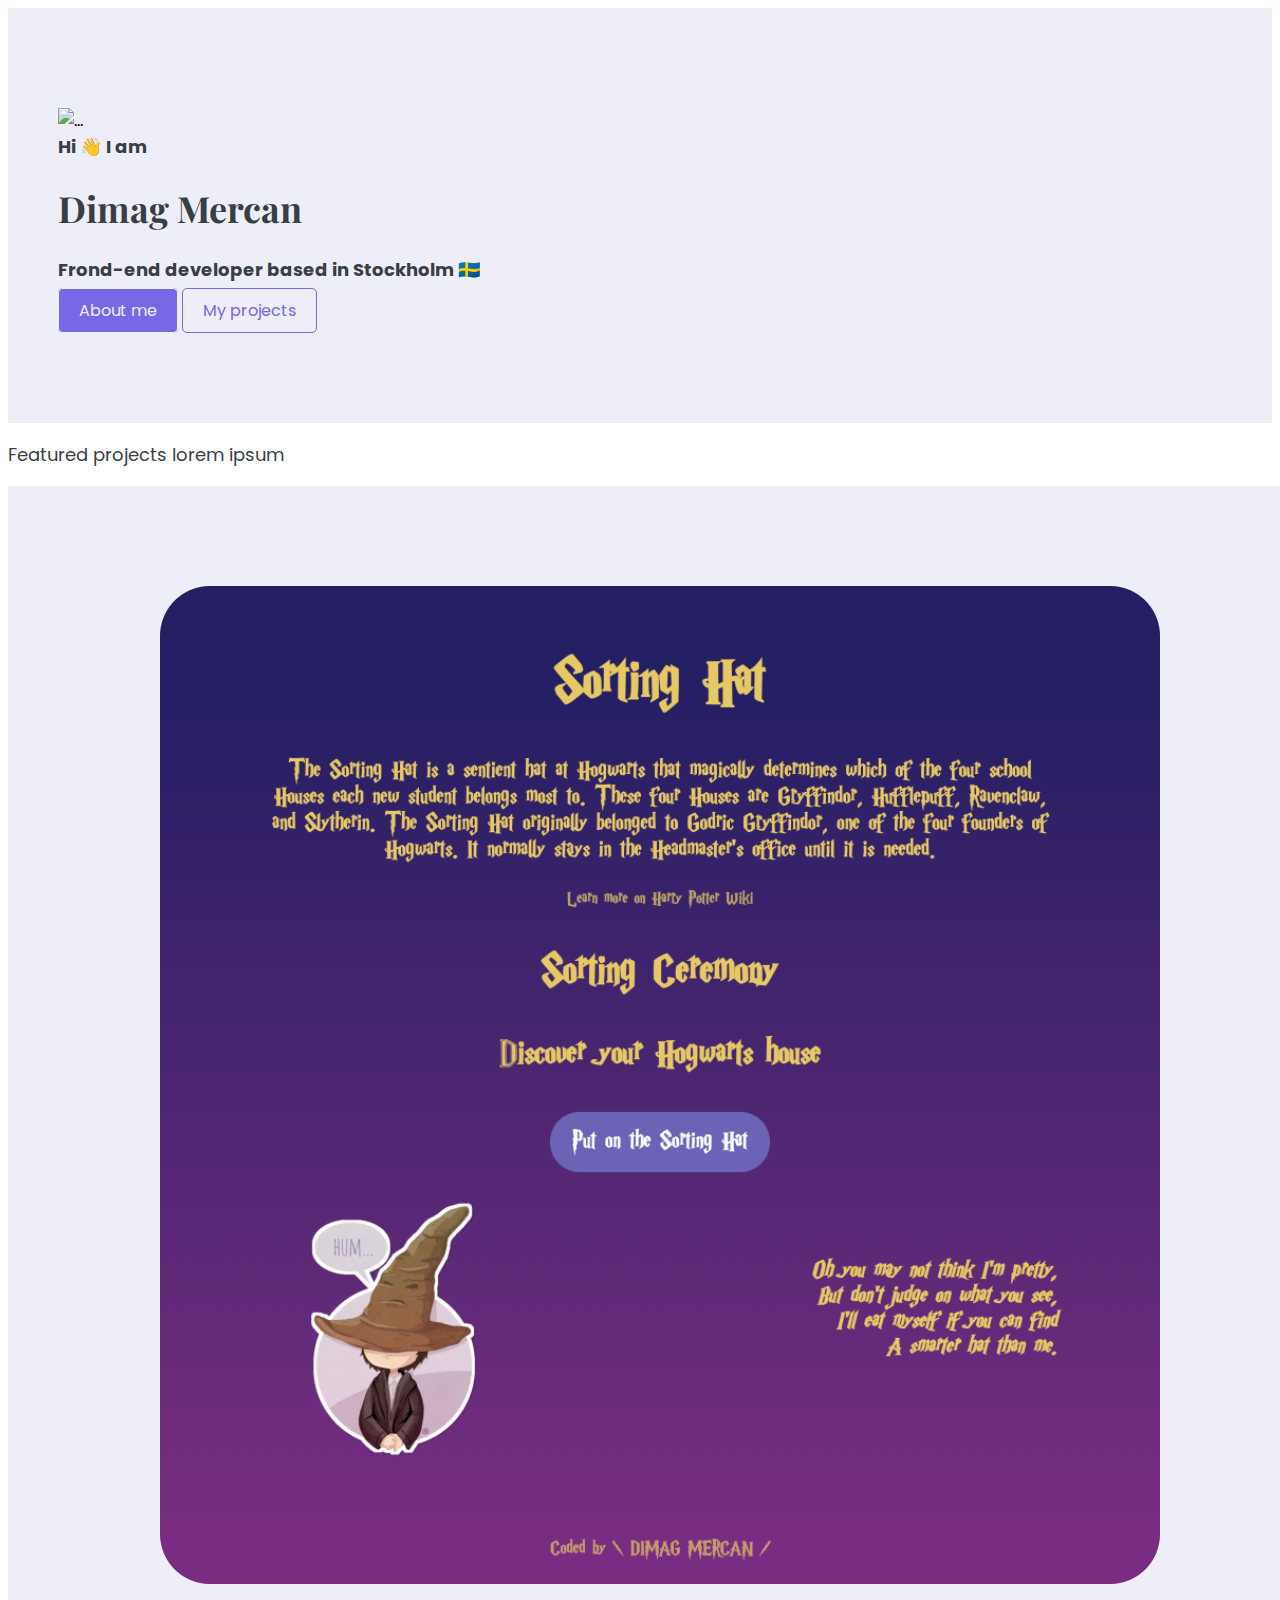
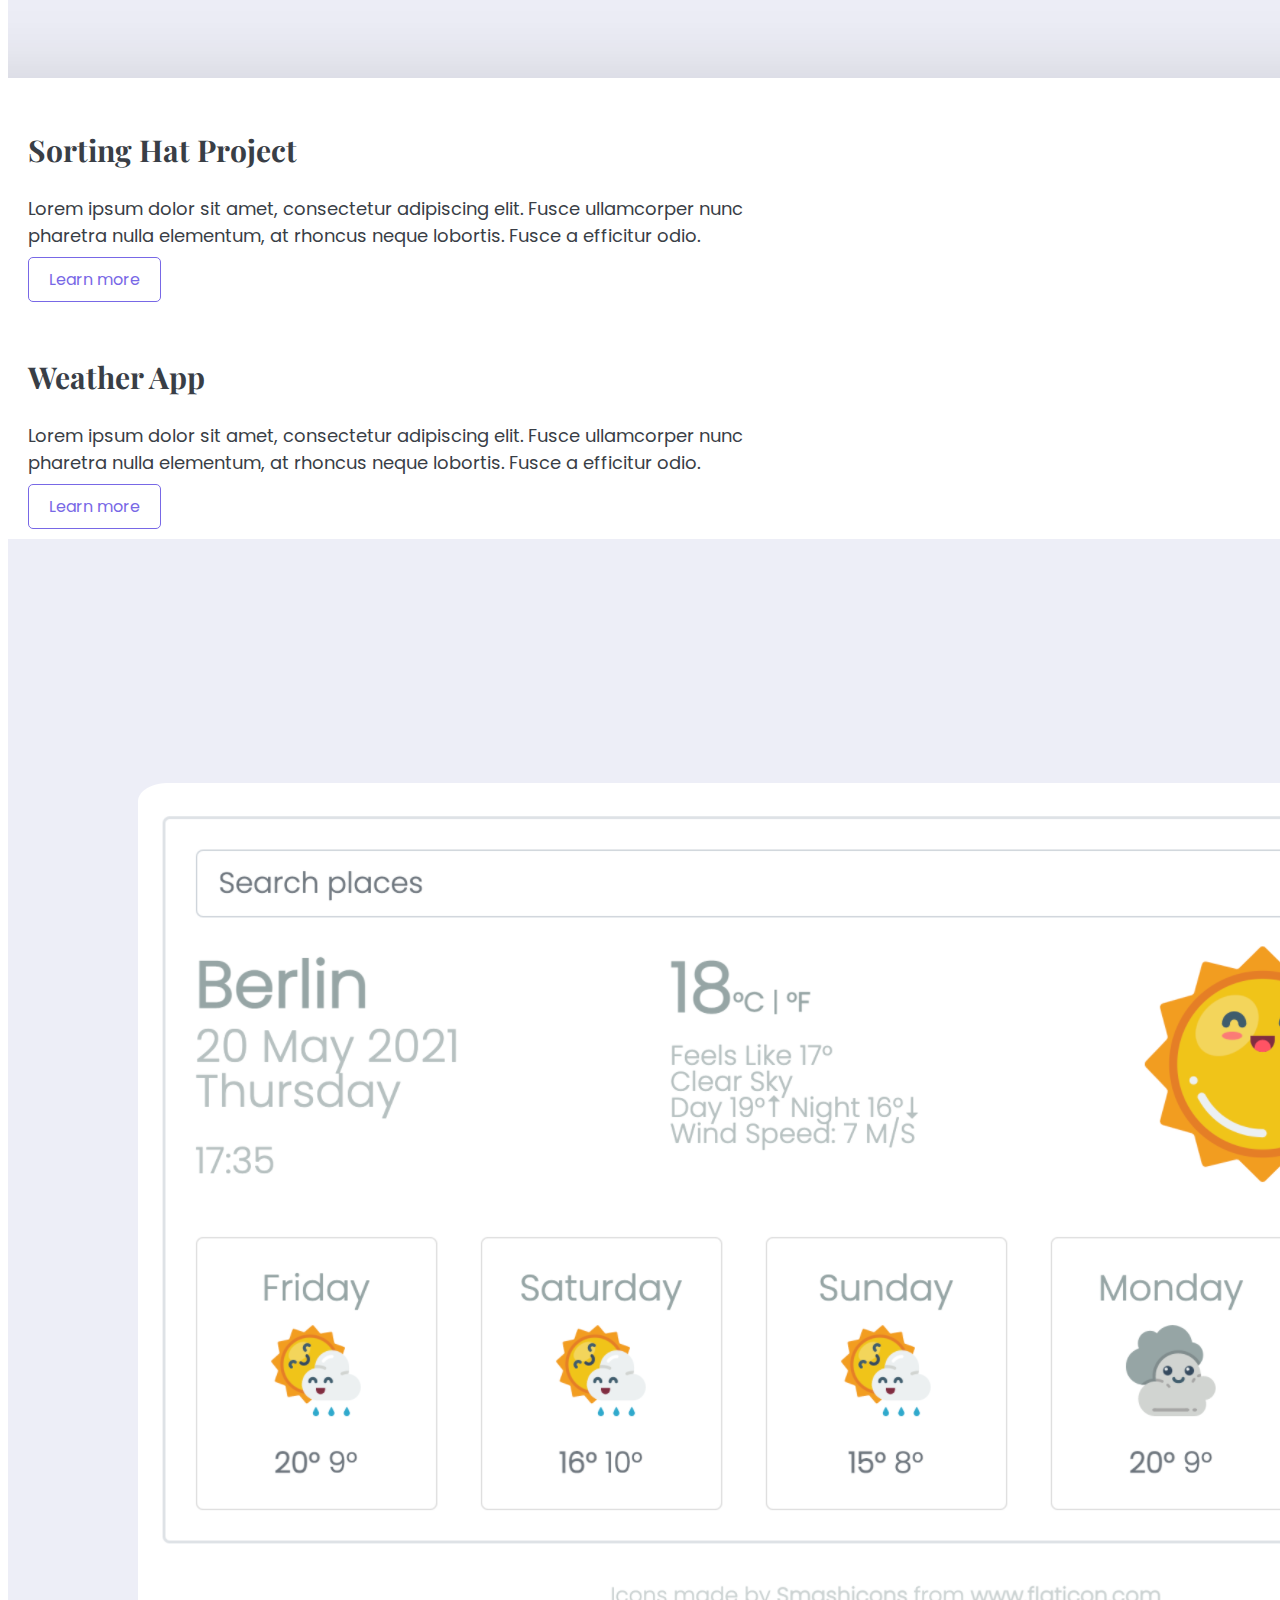
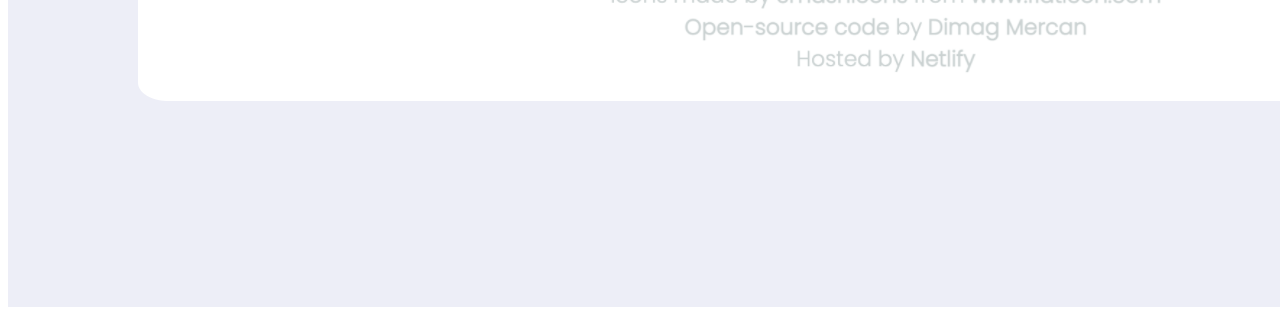
==== index.html @ 875bec89 "Created about page" ====
<!DOCTYPE html>
<html lang="en">
  <head>
    <meta charset="UTF-8" />
    <meta http-equiv="X-UA-Compatible" content="IE=edge" />
    <meta name="viewport" content="width=device-width, initial-scale=1.0" />
    <link
      href="https://cdn.jsdelivr.net/npm/bootstrap@5.0.1/dist/css/bootstrap.min.css"
      rel="stylesheet"
      integrity="sha384-+0n0xVW2eSR5OomGNYDnhzAbDsOXxcvSN1TPprVMTNDbiYZCxYbOOl7+AMvyTG2x"
      crossorigin="anonymous"
    />
    <link rel="preconnect" href="https://fonts.gstatic.com" />
    <link
      href="https://fonts.googleapis.com/css2?family=Playfair+Display:wght@700&family=Poppins:wght@500;700&display=swap"
      rel="stylesheet"
    />
    <link rel="stylesheet" href="style.css" />
    <script
      src="https://kit.fontawesome.com/9f5682152b.js"
      crossorigin="anonymous"
    ></script>
    <title>Dimag Mercan | Front-end develoment portfolio</title>
  </head>
  <body>
    <div class="hero">
      <div class="row">
        <div class="col d-none d-lg-block mt-3">
          <img
            src="https://i.picsum.photos/id/1038/200/200.jpg?hmac=H5HUzcu1mnVoapNKQB4L0bitWDrUhwiYuke8QItf9ng"
            class="img-fluid mb-3 ps-3"
            alt="..."
          />
        </div>

        <div class="col mt-3">
          <div class="hero-desc">
            <p>Hi 👋 I am</p>
            <h1>Dimag Mercan</h1>
            <h2>Frond-end developer based in Stockholm 🇸🇪</h2>
            <div class="buttons mt-4 mb-4">
              <a href="/about.html" class="btn primary-button">About me</a>
              <a href="#" class="btn secondary-button">My projects</a>
            </div>
          </div>
        </div>
      </div>
    </div>

    <div class="container mt-3">
      <p class="text-center m-5">Featured projects lorem ipsum</p>

      <div class="content">
        <div class="row mb-5">
          <div class="col d-none d-lg-block">
            <img
              src="images/projects/sortingHat.png"
              class="img-fluid mb-3 ps-3"
              alt="sorting hat project image"
            />
          </div>
          <div class="col">
            <div class="project-desc">
              <h2 class="mb-3">Sorting Hat Project</h2>
              <p class="text-muted">
                Lorem ipsum dolor sit amet, consectetur adipiscing elit. Fusce
                ullamcorper nunc pharetra nulla elementum, at rhoncus neque
                lobortis. Fusce a efficitur odio.
              </p>
              <a href="#" class="btn secondary-button mt-3">Learn more</a>
            </div>
          </div>
        </div>
      </div>
      <div class="row">
          <div class="col">
            <div class="project-desc">
              <h2 class="mb-3">Weather App</h2>
              <p class="text-muted">
                Lorem ipsum dolor sit amet, consectetur adipiscing elit. Fusce
                ullamcorper nunc pharetra nulla elementum, at rhoncus neque
                lobortis. Fusce a efficitur odio.
              </p>
              <a href="#" class="btn secondary-button mt-3">Learn more</a>
            </div>
          </div>
          <div class="col d-none d-lg-block">
            <img
              src="images/projects/weather.png"
              class="img-fluid mb-3 ps-3"
              alt="weather project image"
            />
          </div>
        </div>
      </div>
      
    </div>

    <script
      src="https://cdn.jsdelivr.net/npm/bootstrap@5.0.1/dist/js/bootstrap.bundle.min.js"
      integrity="sha384-gtEjrD/SeCtmISkJkNUaaKMoLD0//ElJ19smozuHV6z3Iehds+3Ulb9Bn9Plx0x4"
      crossorigin="anonymous"
    ></script>
  </body>
</html>
---- style.css ----
:root {
  --text-color: #393e46;
  --bg-color: #edeef7;
  --branding-color: #7868e6;
  --secondary-color: #b8b5ff;
  --heading-font-family: "Playfair Display", serif;
  --default-font-family: "Poppins", sans-serif;
}

body {
  font-family: var(--default-font-family);
}

h1,
h2,
h3,
h4,
h5 {
  font-family: var(--heading-font-family);
  color: var(--text-color);
}

h1 {
  font-size: 36px;
}

h2 {
  font-size: 30px;
}
p {
  color: var(--text-color);
  font-size: 18px;
  line-height: 1.5;
}

a {
  text-decoration: none;
  color: var(--branding-color);
}

a:hover {
  color: var(--secondary-color);
}
.about {
  max-width: 800px;
  line-height: 1.5;
  background-color: var(--bg-color);
}
.container {
  max-width: 800px;
}
.tech-container {
  max-width: 400px;
  margin-top: 50px;
  margin-bottom: 50px;
}

.hero {
  max-width: 100%;
  padding: 100px 50px;
  background-color: var(--bg-color);
}
.hero p {
  font-weight: bold;
  margin: 0;
}
.hero h2 {
  font-family: var(--default-font-family);
  font-size: 18px;
}
.primary-button {
  border: 1px solid;
  background-color: var(--branding-color);
  color: var(--bg-color);
  border-radius: 5px;
  padding: 10px 20px;
  font-size: 16px;
}
.secondary-button {
  border: 1px solid var(--branding-color);
  color: var(--branding-color);
  border-radius: 5px;
  padding: 10px 20px;
  font-size: 16px;
}
.project-desc {
  padding: 20px 20px;
}
.block {
  display: block;
}
.center {
  text-align: center;
}

@media (max-width: 960px) {
  h1 {
    font-size: 34px;
  }
  .hero-desc {
    text-align: center;
  }
  .project-desc {
    padding: 0;
    text-align: center;
  }
}
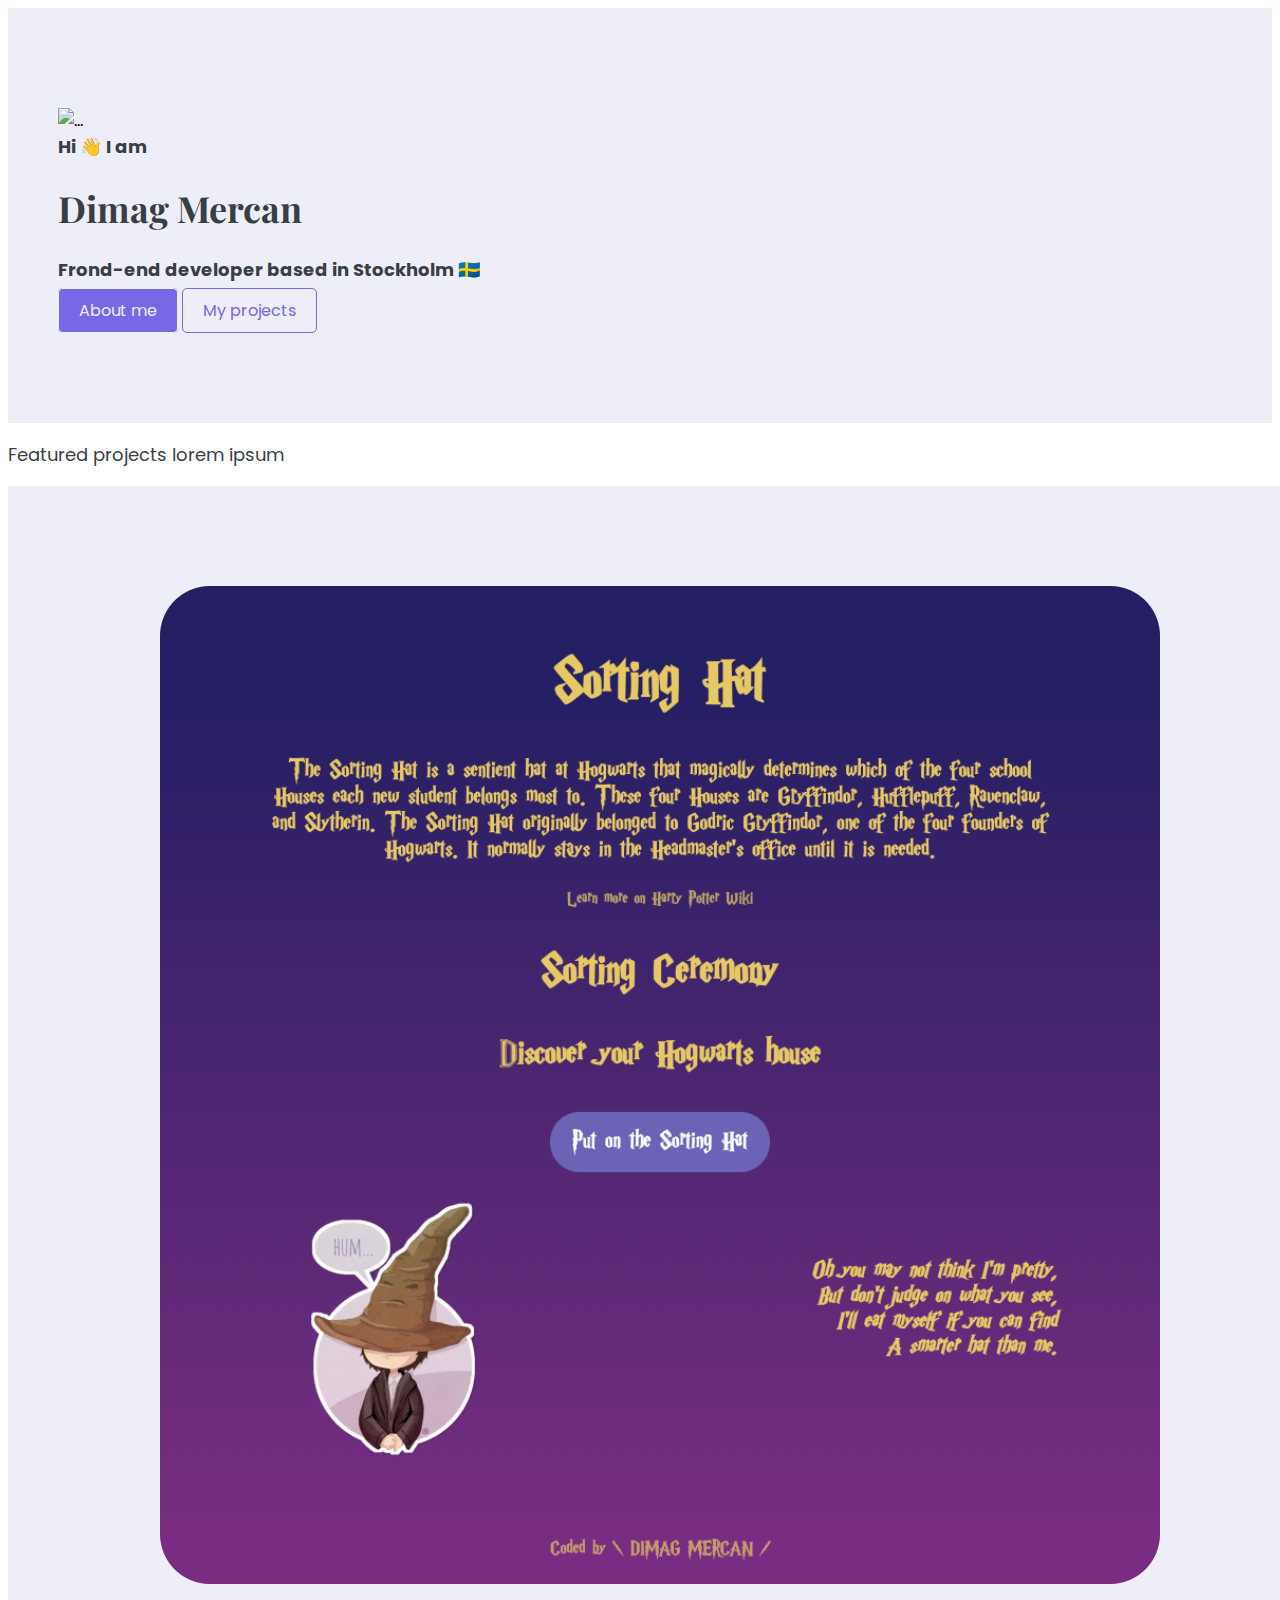
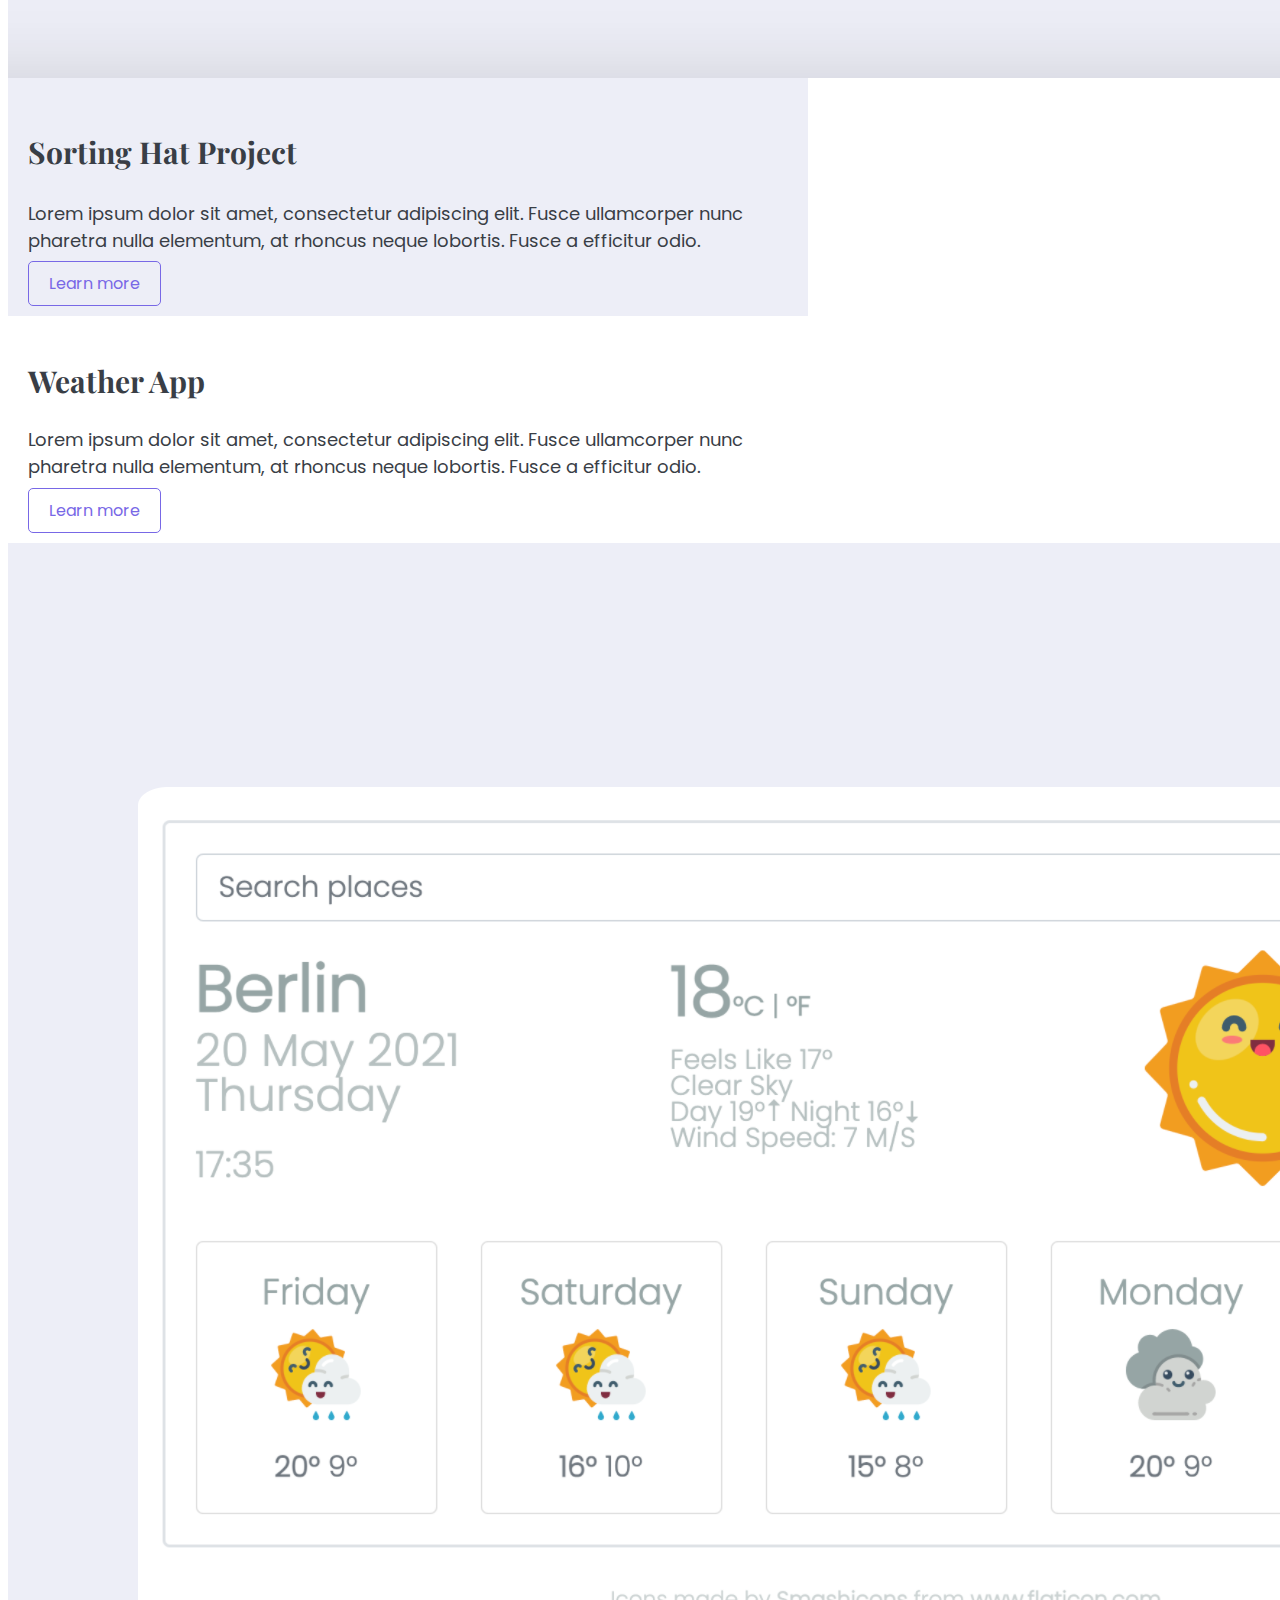
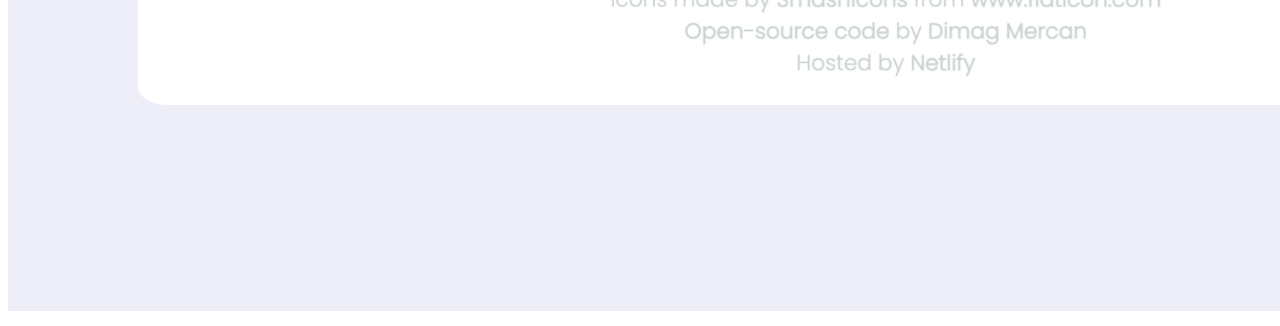
==== commit a1af5ef7: "css class changed to generic & work html created" ====
--- a/index.html
+++ b/index.html
@@ -39,8 +39,8 @@
             <h1>Dimag Mercan</h1>
             <h2>Frond-end developer based in Stockholm 🇸🇪</h2>
             <div class="buttons mt-4 mb-4">
-              <a href="/about.html" class="btn primary-button">About me</a>
-              <a href="#" class="btn secondary-button">My projects</a>
+              <a href="about.html" class="btn primary-button">About me</a>
+              <a href="work.html" class="btn secondary-button">My projects</a>
             </div>
           </div>
         </div>
--- a/style.css
+++ b/style.css
@@ -41,8 +41,7 @@
 a:hover {
   color: var(--secondary-color);
 }
-.about {
-  max-width: 800px;
+.content {
   line-height: 1.5;
   background-color: var(--bg-color);
 }
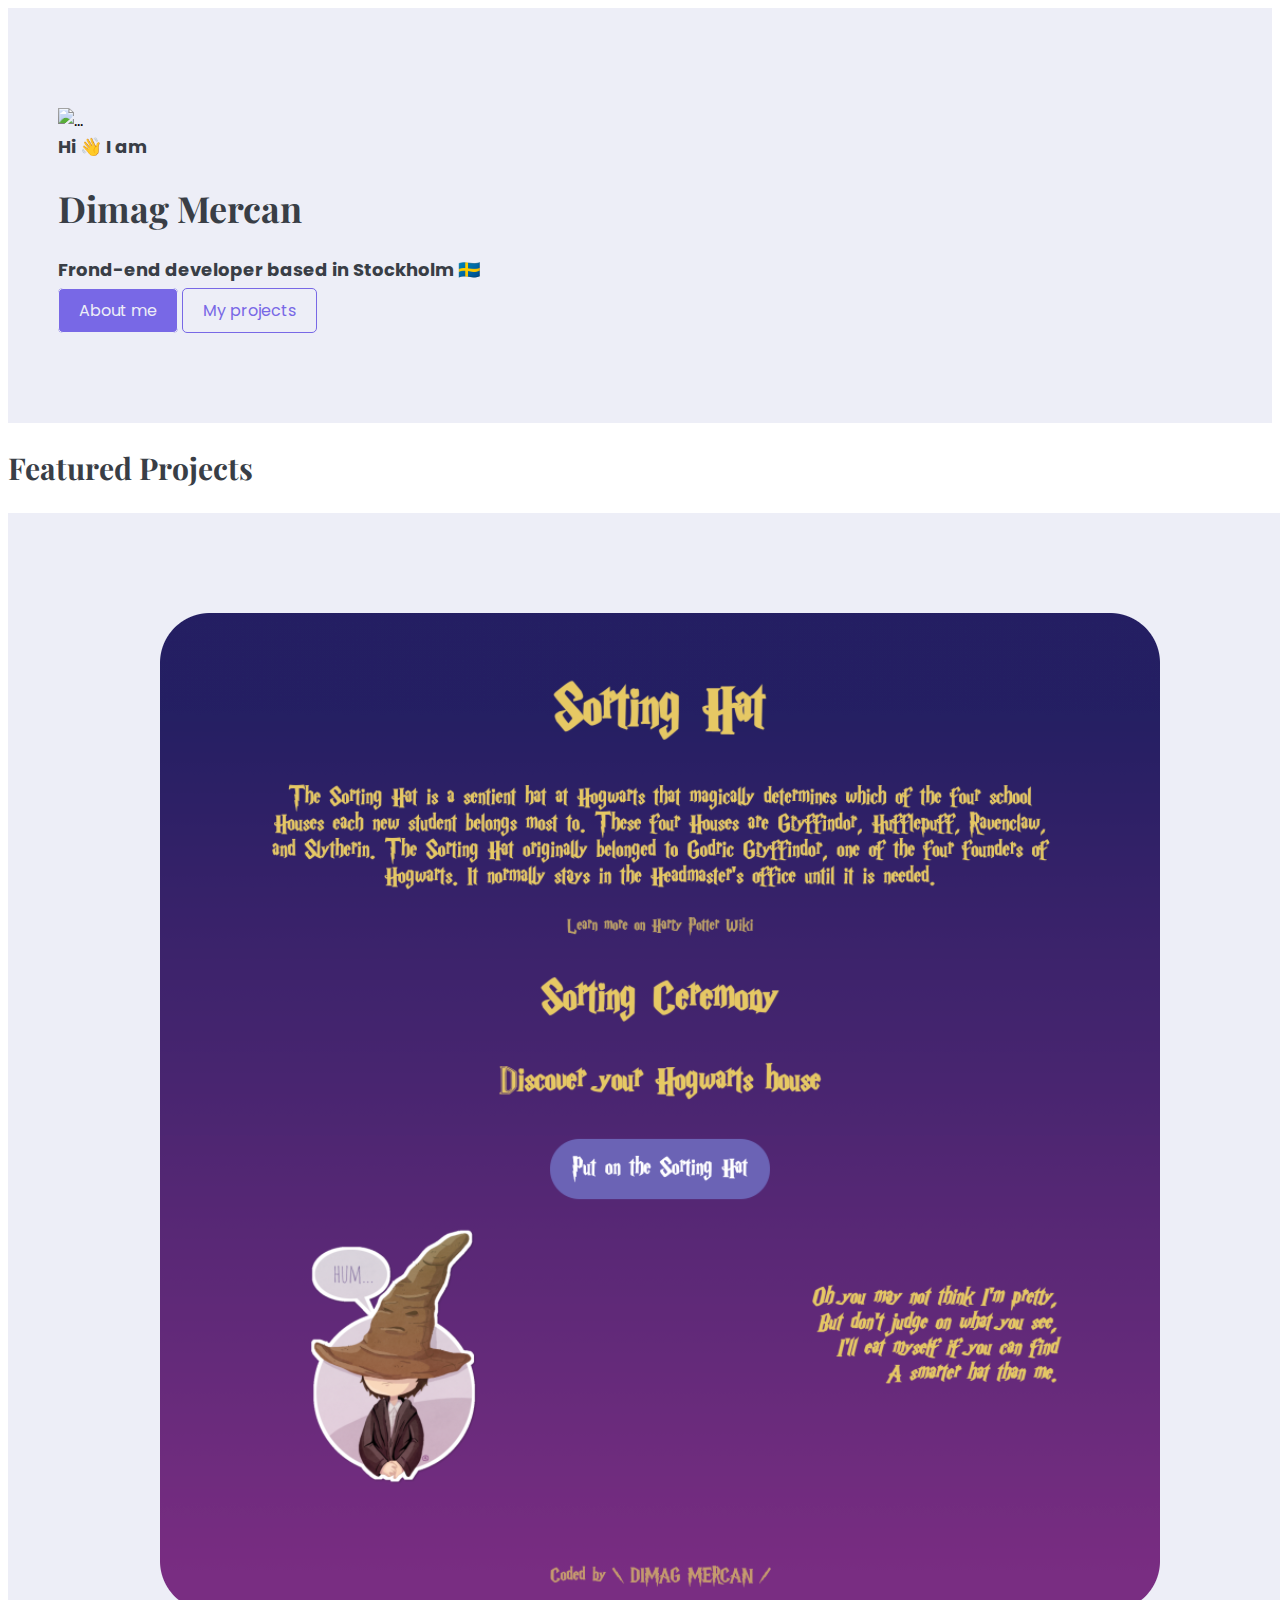
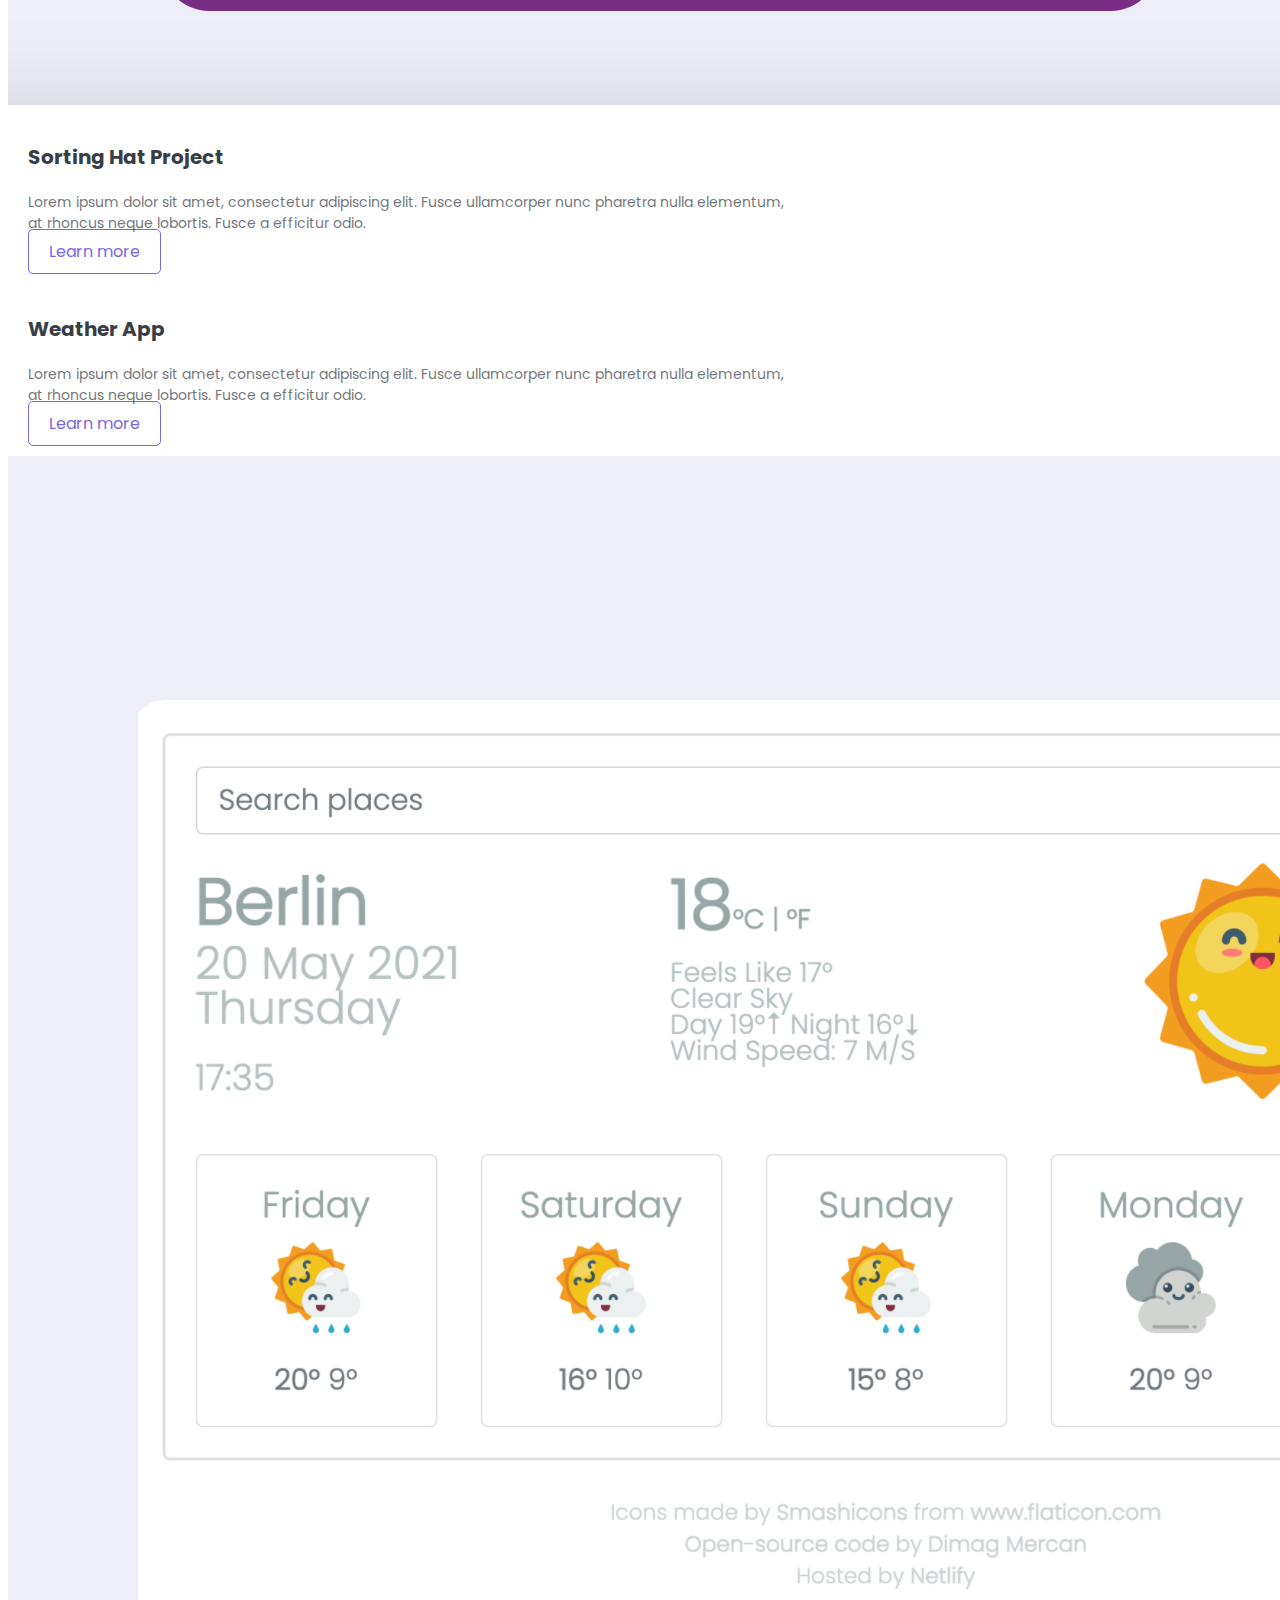
==== commit a07e0858: "fixed some content issues" ====
--- a/index.html
+++ b/index.html
@@ -48,9 +48,9 @@
     </div>
 
     <div class="container mt-3">
-      <p class="text-center m-5">Featured projects lorem ipsum</p>
+      <h2 class="text-center m-5">Featured Projects</h2>
 
-      <div class="content">
+      
         <div class="row mb-5">
           <div class="col d-none d-lg-block">
             <img
@@ -61,7 +61,7 @@
           </div>
           <div class="col">
             <div class="project-desc">
-              <h2 class="mb-3">Sorting Hat Project</h2>
+              <h3 class="mb-3">Sorting Hat Project</h3>
               <p class="text-muted">
                 Lorem ipsum dolor sit amet, consectetur adipiscing elit. Fusce
                 ullamcorper nunc pharetra nulla elementum, at rhoncus neque
@@ -71,11 +71,11 @@
             </div>
           </div>
         </div>
-      </div>
+      
       <div class="row">
           <div class="col">
             <div class="project-desc">
-              <h2 class="mb-3">Weather App</h2>
+              <h3 class="mb-3">Weather App</h3>
               <p class="text-muted">
                 Lorem ipsum dolor sit amet, consectetur adipiscing elit. Fusce
                 ullamcorper nunc pharetra nulla elementum, at rhoncus neque
--- a/style.css
+++ b/style.css
@@ -32,12 +32,10 @@
   font-size: 18px;
   line-height: 1.5;
 }
-
 a {
   text-decoration: none;
   color: var(--branding-color);
 }
-
 a:hover {
   color: var(--secondary-color);
 }
@@ -48,12 +46,21 @@
 .container {
   max-width: 800px;
 }
+.container h3 {
+  font-family: var(--default-font-family);
+  font-size: 20px;
+  margin-top: 10px;
+}
+.container p {
+  font-size: 14px;
+  opacity: 0.7;
+  margin-bottom: 5px;
+}
 .tech-container {
   max-width: 400px;
   margin-top: 50px;
   margin-bottom: 50px;
 }
-
 .hero {
   max-width: 100%;
   padding: 100px 50px;
@@ -85,13 +92,24 @@
 .project-desc {
   padding: 20px 20px;
 }
+.project-link {
+  font-size: 12px;
+}
 .block {
   display: block;
 }
 .center {
   text-align: center;
 }
-
+.icon {
+  font-size: 24px;
+  color: var(--branding-color);
+  padding-bottom: 10px;
+}
+.icon a {
+  font-family: var(--default-font-family);
+  font-size: 12px;
+}
 @media (max-width: 960px) {
   h1 {
     font-size: 34px;
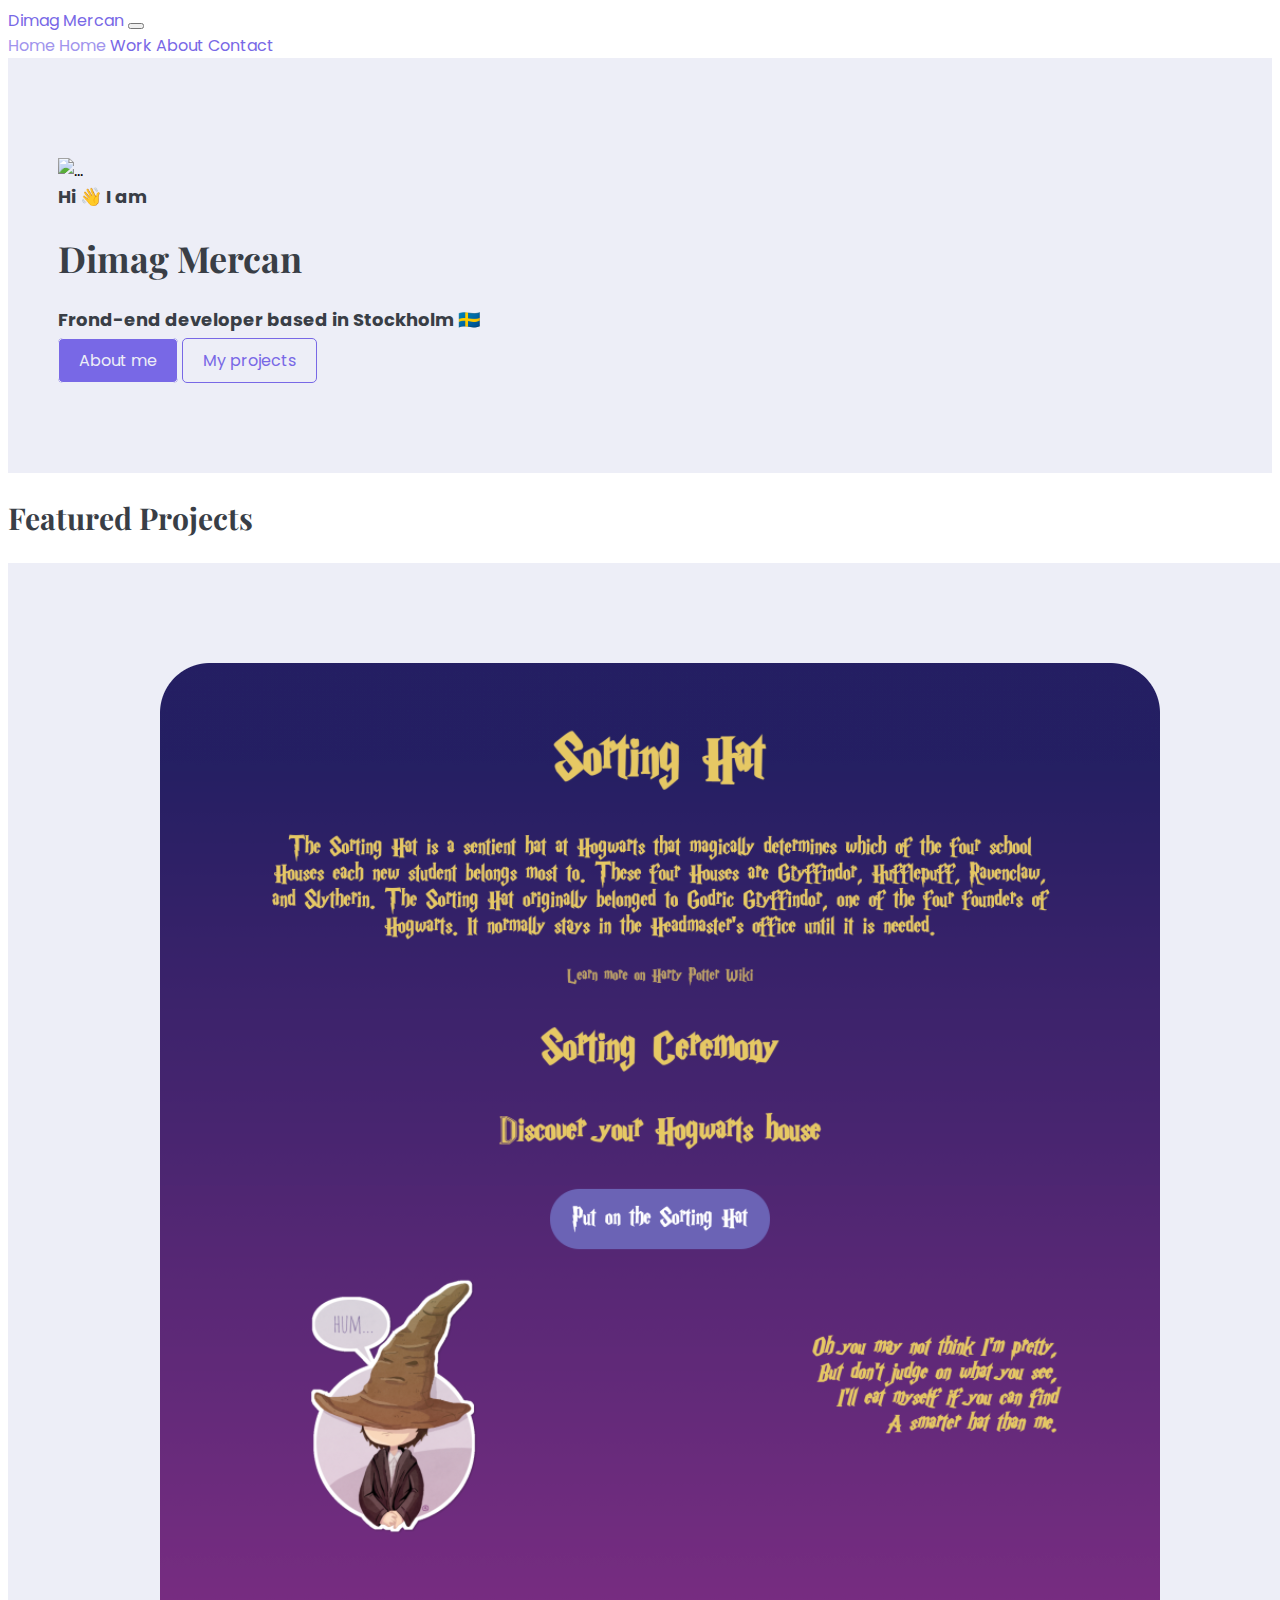
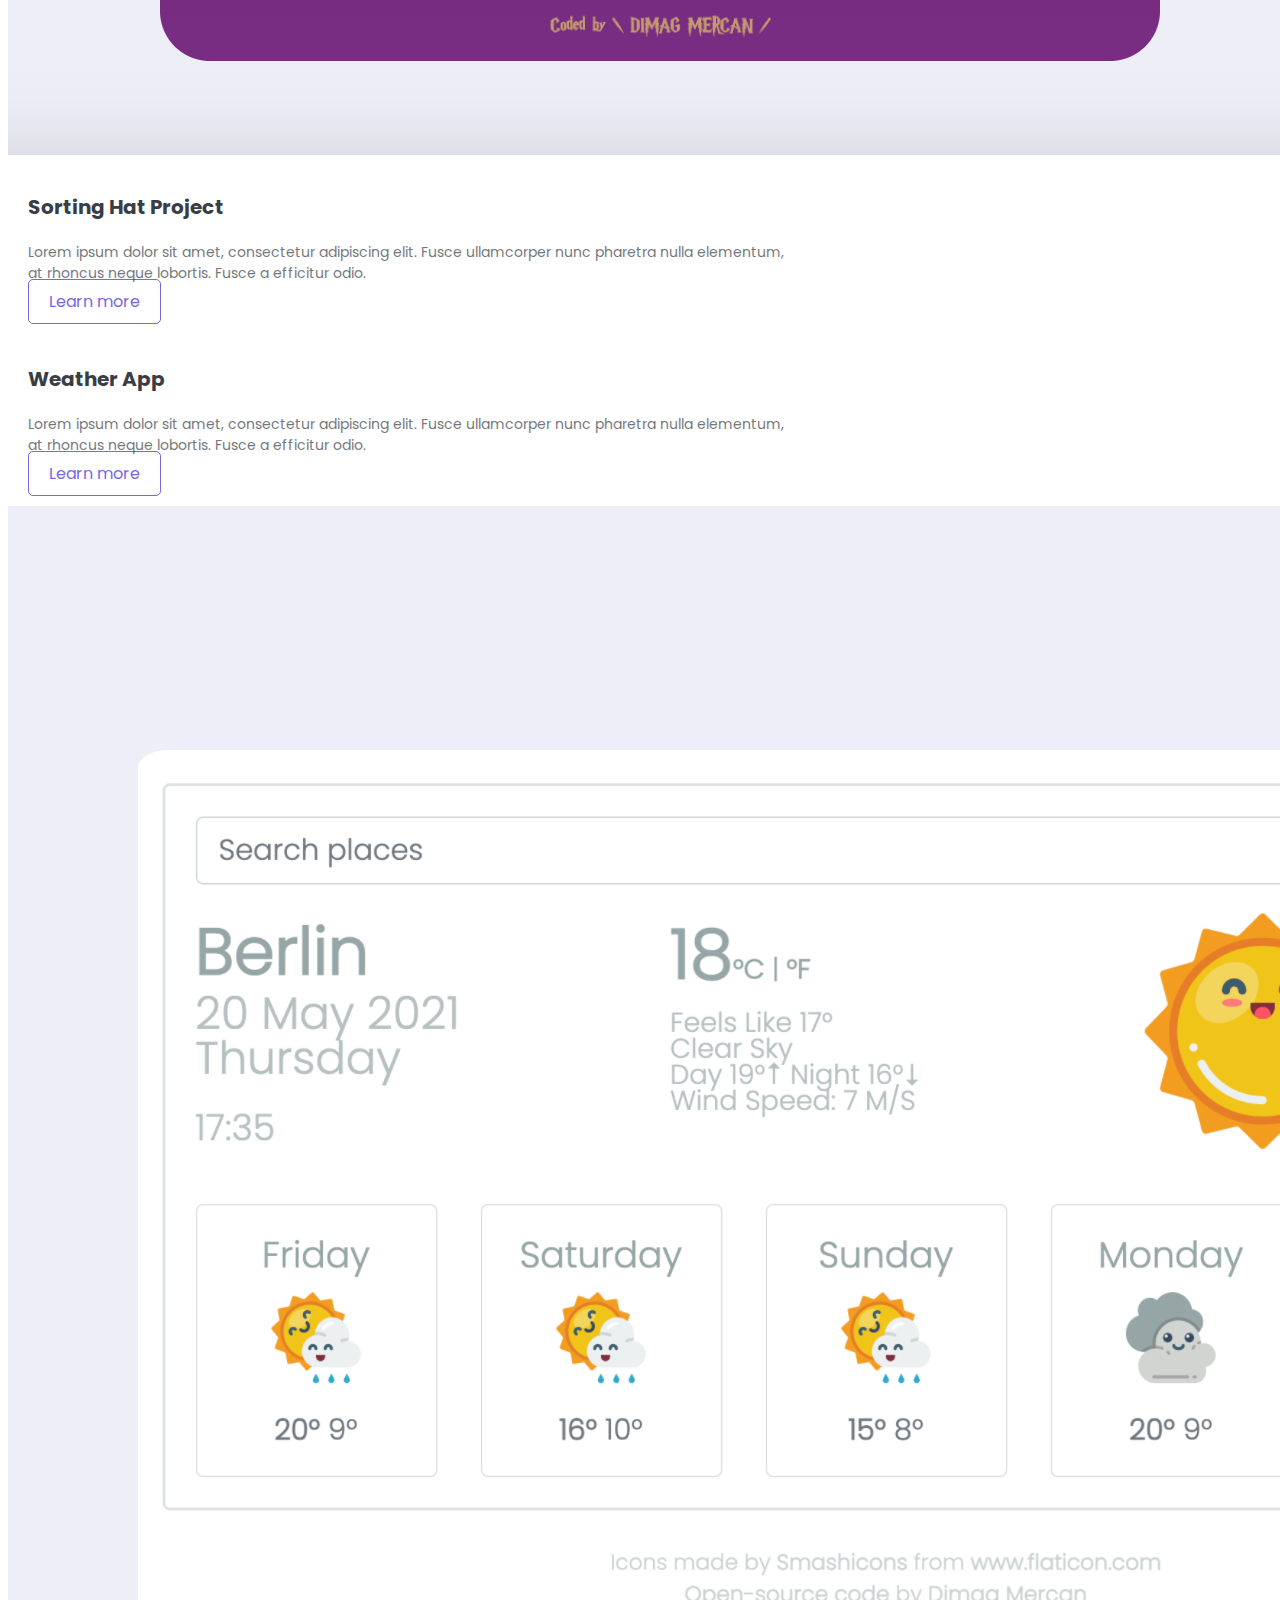
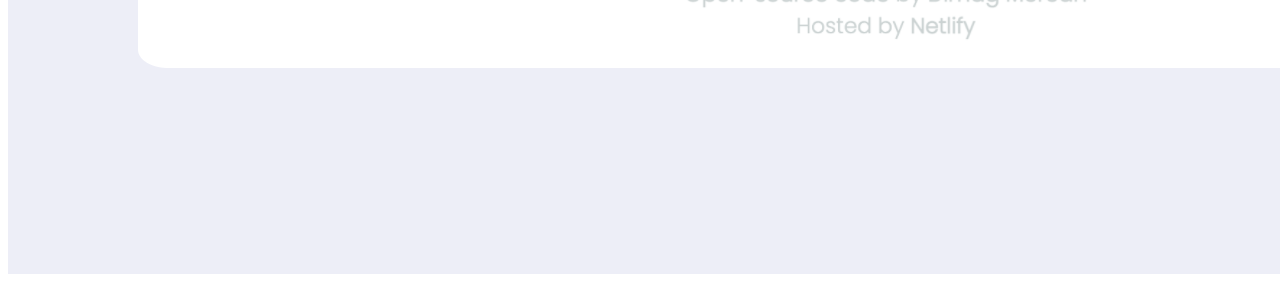
==== commit 318dc5c9: "added navbar" ====
--- a/index.html
+++ b/index.html
@@ -23,6 +23,30 @@
     <title>Dimag Mercan | Front-end develoment portfolio</title>
   </head>
   <body>
+     <nav class="navbar navbar-expand-lg navbar-light sticky-top ps-5 pe-5">
+    <a class="navbar-brand" href="/">Dimag Mercan</a>
+    <button
+      class="navbar-toggler"
+      type="button"
+      data-toggle="collapse"
+      data-target="#navbarNavAltMarkup"
+      aria-controls="navbarNavAltMarkup"
+      aria-expanded="false"
+      aria-label="Toggle navigation"
+    >
+      <span class="navbar-toggler-icon"></span>
+    </button>
+    <div class="collapse navbar-collapse" id="navbarNavAltMarkup">
+      <div class="navbar-nav">
+        <a class="nav-item nav-link active" href="/"
+          >Home <span class="sr-only">Home</span></a
+        >
+        <a class="nav-item nav-link" href="/work.html">Work</a>
+        <a class="nav-item nav-link" href="/about.html">About</a>
+        <a class="nav-item nav-link " href="/contact.html">Contact</a>
+      </div>
+    </div>
+  </nav> 
     <div class="hero">
       <div class="row">
         <div class="col d-none d-lg-block mt-3">
--- a/style.css
+++ b/style.css
@@ -110,6 +110,16 @@
   font-family: var(--default-font-family);
   font-size: 12px;
 }
+.navbar-brand {
+  color: var(--branding-color) !important;
+}
+.active {
+  color: var(--branding-color) !important;
+  opacity: 0.7;
+}
+.nav-item {
+}
+
 @media (max-width: 960px) {
   h1 {
     font-size: 34px;
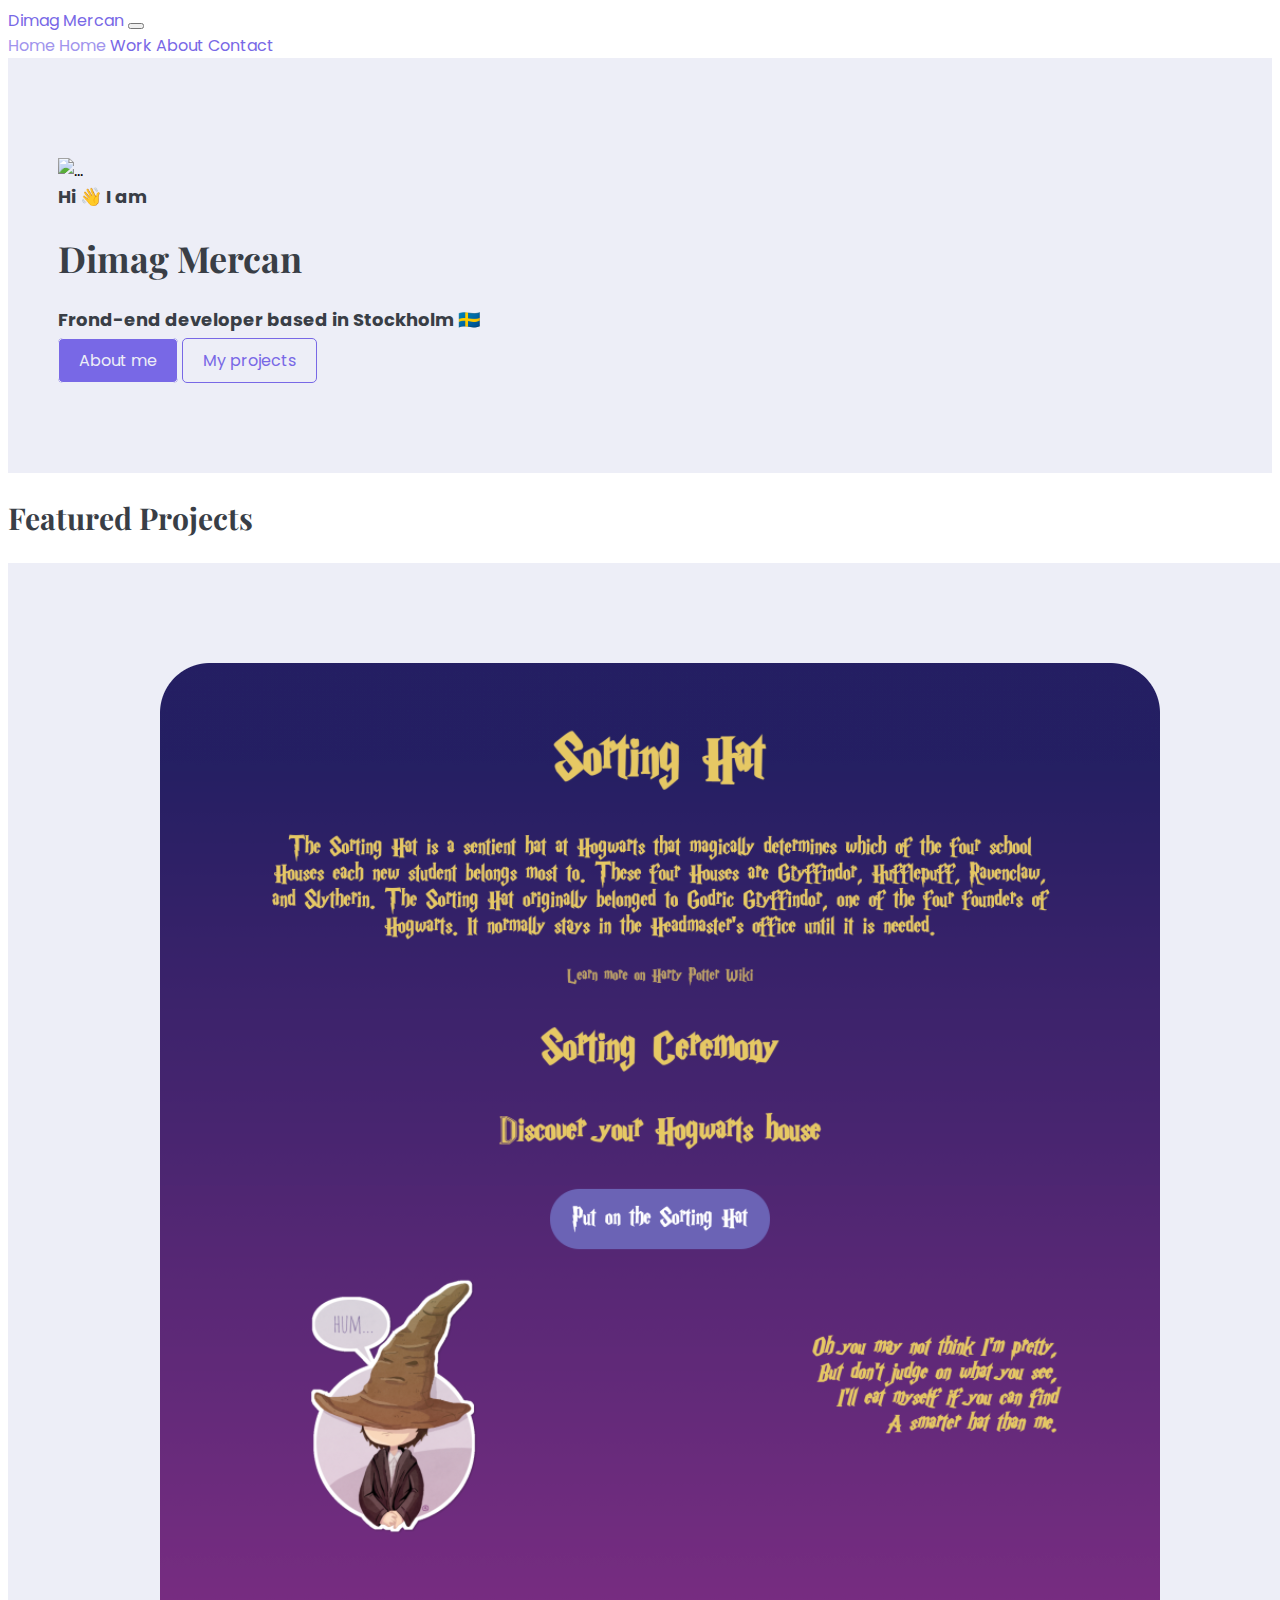
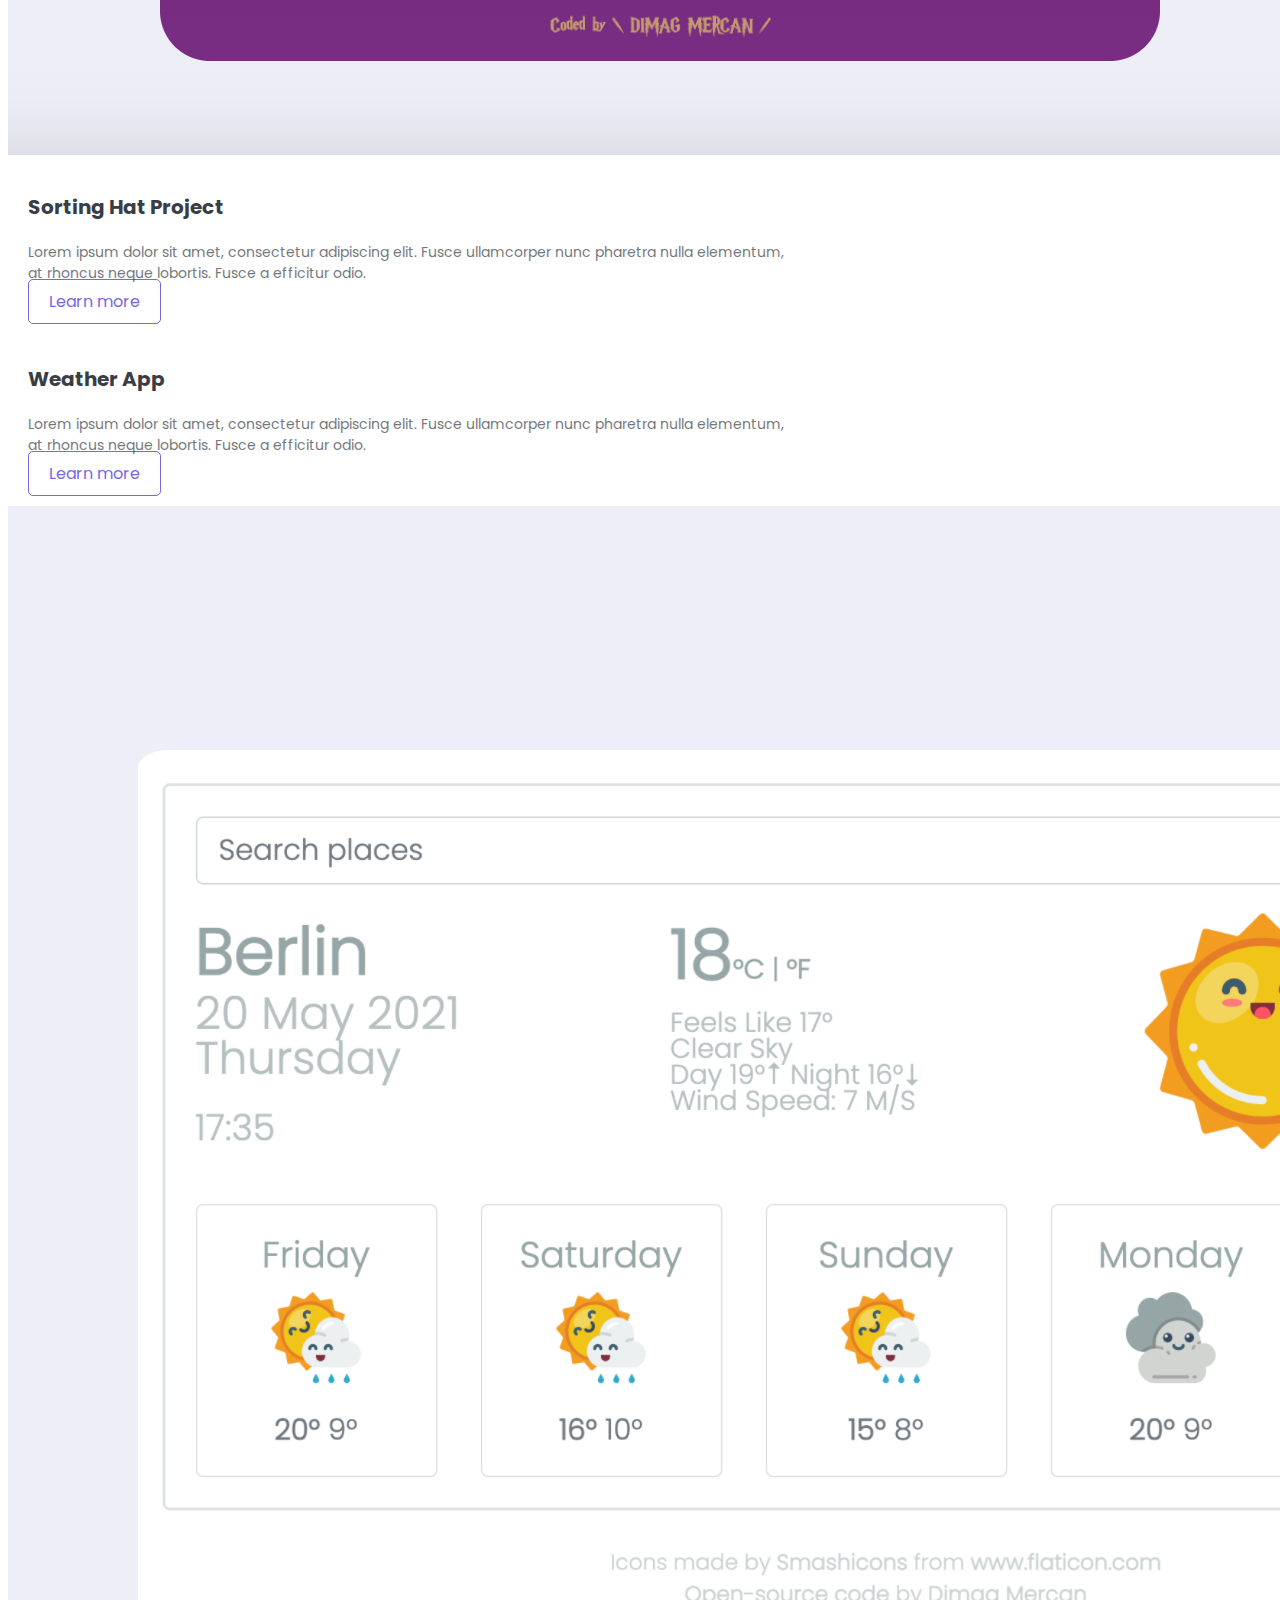
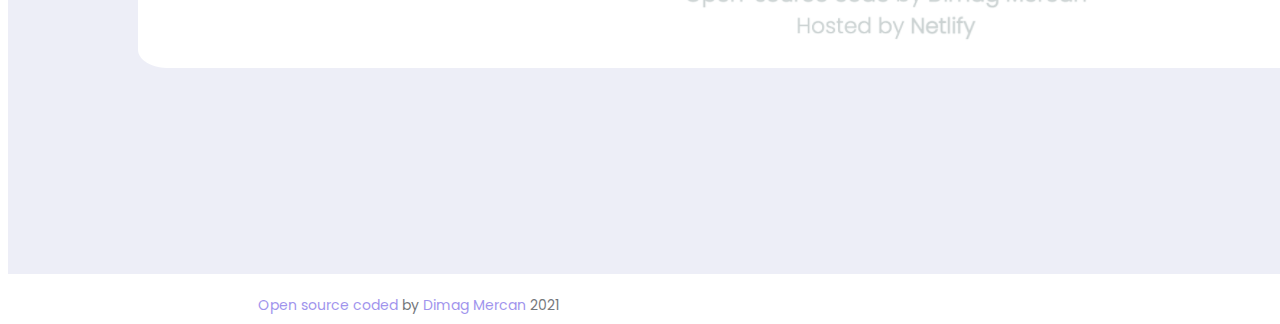
==== commit 262cfc00: "added footer work, contact and index pages" ====
--- a/index.html
+++ b/index.html
@@ -23,7 +23,7 @@
     <title>Dimag Mercan | Front-end develoment portfolio</title>
   </head>
   <body>
-     <nav class="navbar navbar-expand-lg navbar-light sticky-top ps-5 pe-5">
+     <nav class="navbar navbar-expand-lg navbar-light bg-white sticky-top ps-5 pe-5">
     <a class="navbar-brand" href="/">Dimag Mercan</a>
     <button
       class="navbar-toggler"
@@ -98,7 +98,7 @@
       
       <div class="row">
           <div class="col">
-            <div class="project-desc">
+            <div class="project-desc mb-5">
               <h3 class="mb-3">Weather App</h3>
               <p class="text-muted">
                 Lorem ipsum dolor sit amet, consectetur adipiscing elit. Fusce
@@ -117,9 +117,24 @@
           </div>
         </div>
       </div>
-      
     </div>
-
+<div class="container">
+   <footer class="mt-auto py-3 center">
+      <p class="text-muted">
+        <a
+          href="https://github.com/dimagmercan/portfolio-project"
+          target="_blank"
+        >
+          Open source coded</a
+        >
+        by
+        <a href="https://www.linkedin.com/in/dimagmercan/" target="_blank">
+          Dimag Mercan</a
+        >
+        2021
+      </p>
+    </footer>
+</div>
     <script
       src="https://cdn.jsdelivr.net/npm/bootstrap@5.0.1/dist/js/bootstrap.bundle.min.js"
       integrity="sha384-gtEjrD/SeCtmISkJkNUaaKMoLD0//ElJ19smozuHV6z3Iehds+3Ulb9Bn9Plx0x4"
--- a/style.css
+++ b/style.css
@@ -117,7 +117,9 @@
   color: var(--branding-color) !important;
   opacity: 0.7;
 }
-.nav-item {
+.footer p {
+  font-size: 12px;
+  opacity: 0.7;
 }
 
 @media (max-width: 960px) {
@@ -131,4 +133,10 @@
     padding: 0;
     text-align: center;
   }
+  .footer p {
+    font-size: 8px;
+  }
+  .icon-text {
+    font-size: 10px;
+  }
 }
